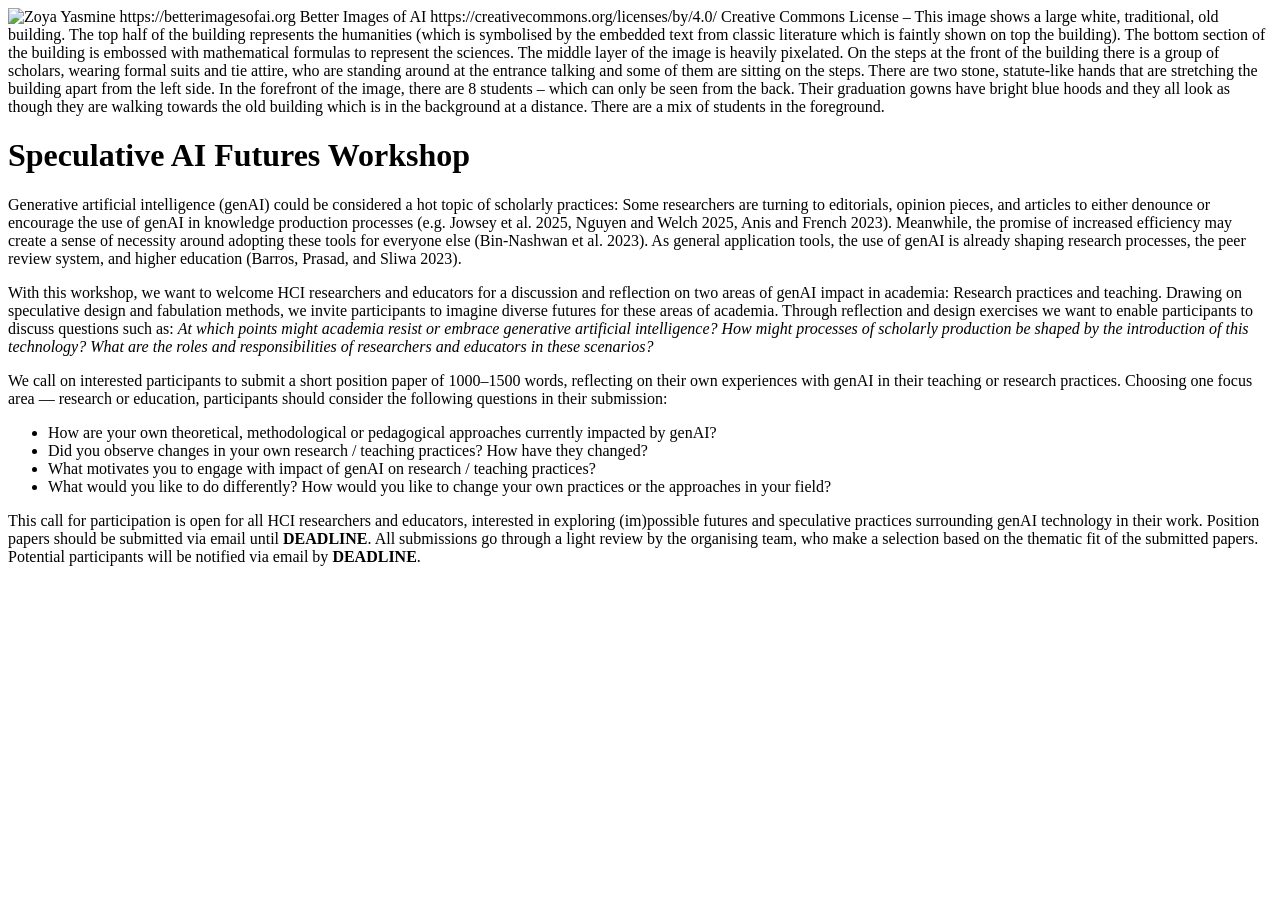
==== index.html @ 3a95a03b "Adding teaser image" ====
<!DOCTYPE html>
<html class="scroll-smooth" lang="de">
<head>
    <meta charset="UTF-8">
    <meta content="width=device-width, initial-scale=1.0" name="viewport">
    <title>Carrier Bag of HCI Workshop</title>
    <link href="./img/favicon.png" rel="icon">
    <script src="./src/main.js" type="module"></script>
    <link href="./src/input.css" rel="stylesheet">
</head>

<body>
<main class="pattern-vertical-lines pattern-white pattern-bg-offWhite pattern-opacity-100 bg-offWhite pattern-size-4 min-h-screen">
    <div class="max-w-5xl mx-auto min-h-screen flex flex-col items-center justify-center bg-gradient-to-br from-indigo-500 to-purple-600 rounded-2xl p-12 text-left space-y-4"
         id="cfp">
        <img alt="Zoya Yasmine https://betterimagesofai.org Better Images of AI https://creativecommons.org/licenses/by/4.0/ Creative Commons License – This image shows a large white, traditional, old building. The top half of the building represents the humanities (which is symbolised by the embedded text from classic literature which is faintly shown on top the building). The bottom section of the building is embossed with mathematical formulas to represent the sciences. The middle layer of the image is heavily pixelated. On the steps at the front of the building there is a group of scholars, wearing formal suits and tie attire, who are standing around at the entrance talking and some of them are sitting on the steps. There are two stone, statute-like hands that are stretching the building apart from the left side. In the forefront of the image, there are 8 students – which can only be seen from the back. Their graduation gowns have bright blue hoods and they all look as though they are walking towards the old building which is in the background at a distance. There are a mix of students in the foreground."
             class="w-full max-w-lg rounded-lg"
             src="./img/twoCultures.png">
        <h1 class="text-3xl">Speculative AI Futures Workshop</h1>
        <p>
            Generative artificial intelligence (genAI) could be considered a hot topic of scholarly practices: Some
            researchers are turning to editorials, opinion pieces, and articles to either denounce or encourage the use
            of genAI in knowledge production processes (e.g. Jowsey et al. 2025, Nguyen and Welch 2025, Anis and French
            2023). Meanwhile, the promise of increased efficiency may create a sense of necessity around adopting these
            tools for everyone else (Bin-Nashwan et al. 2023). As general application tools, the use of genAI is already
            shaping research processes, the peer review system, and higher education (Barros, Prasad, and Sliwa 2023).
        </p>
        <p>
            With this workshop, we want to welcome HCI researchers and educators for a discussion and reflection on two
            areas of genAI impact in academia: Research practices and teaching. Drawing on speculative design and
            fabulation methods, we invite participants to imagine diverse futures for these areas of academia. Through
            reflection and design exercises we want to enable participants to discuss questions such as: <em>At which
            points might academia resist or embrace generative artificial intelligence? How might processes of scholarly
            production be shaped by the introduction of this technology? What are the roles and responsibilities of
            researchers and educators in these scenarios?</em>
        </p>
        <p>
            We call on interested participants to submit a short position paper of 1000–1500 words, reflecting on their
            own experiences with genAI in their teaching or research practices. Choosing one focus area — research or
            education, participants should consider the following questions in their submission:
        </p>
        <ul class="list-disc pl-6 space-y-2">
            <li>How are your own theoretical, methodological or pedagogical approaches currently impacted by genAI?</li>
            <li>Did you observe changes in your own research / teaching practices? How have they changed?</li>
            <li>What motivates you to engage with impact of genAI on research / teaching practices?</li>
            <li>What would you like to do differently? How would you like to change your own practices or the approaches
                in your field?
            </li>
        </ul>
        <p>
            This call for participation is open for all HCI researchers and educators, interested in exploring
            (im)possible futures and speculative practices surrounding genAI technology in their work. Position papers
            should be submitted via email until <strong>DEADLINE</strong>. All submissions go through a light review by
            the organising team, who make a selection based on the thematic fit of the submitted papers. Potential
            participants will be notified via email by <strong>DEADLINE</strong>.
        </p>
    </div>
</main>
</body>

</html>
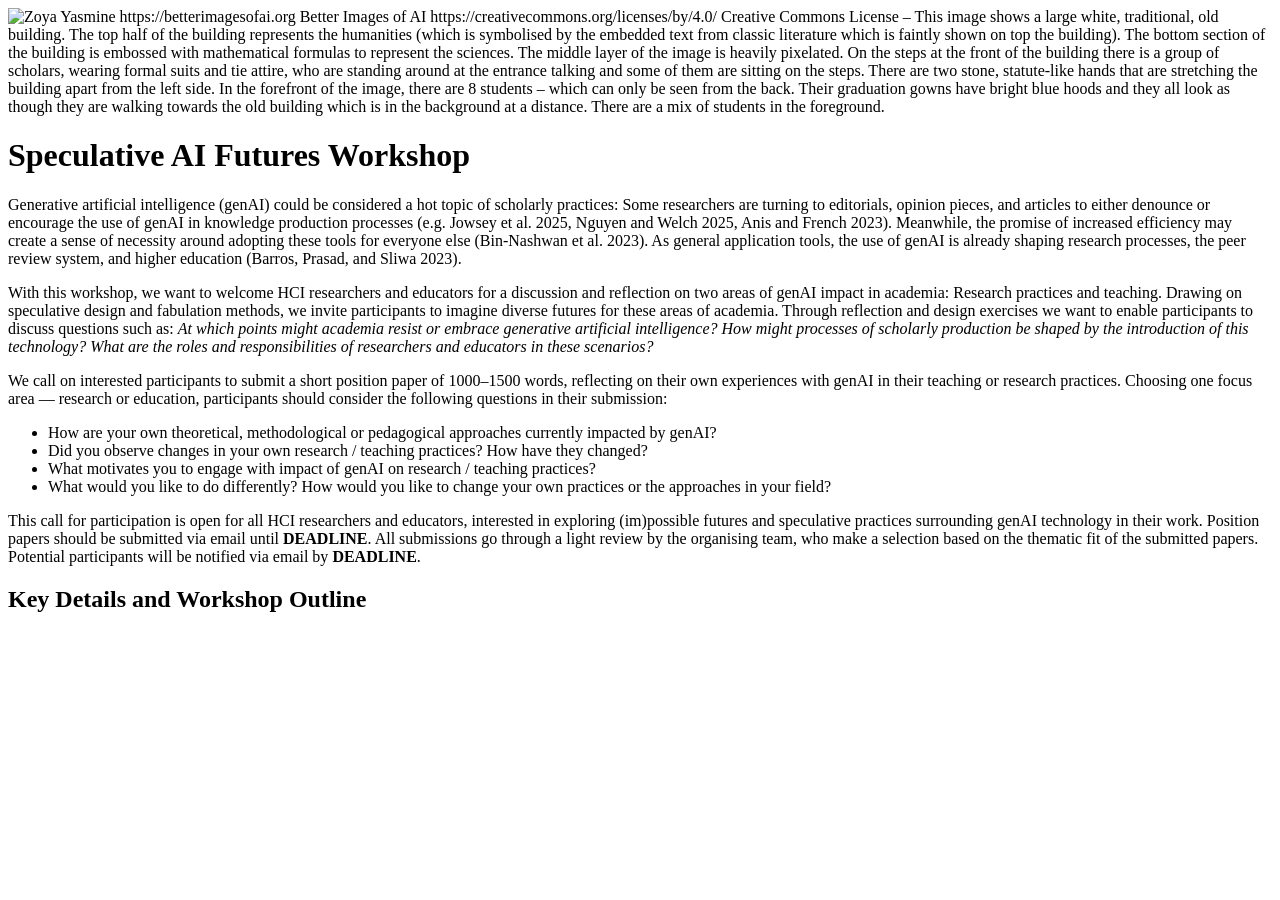
==== commit b0388463: "Update index.html change of page title add h2 for key dates and workshop outline" ====
--- a/index.html
+++ b/index.html
@@ -3,7 +3,7 @@
 <head>
     <meta charset="UTF-8">
     <meta content="width=device-width, initial-scale=1.0" name="viewport">
-    <title>Carrier Bag of HCI Workshop</title>
+    <title>Speculative AI Futures Workshop</title>
     <link href="./img/favicon.png" rel="icon">
     <script src="./src/main.js" type="module"></script>
     <link href="./src/input.css" rel="stylesheet">
@@ -54,6 +54,7 @@
             the organising team, who make a selection based on the thematic fit of the submitted papers. Potential
             participants will be notified via email by <strong>DEADLINE</strong>.
         </p>
+        <h2 class="text-3xl">Key Details and Workshop Outline</h2>
     </div>
 </main>
 </body>
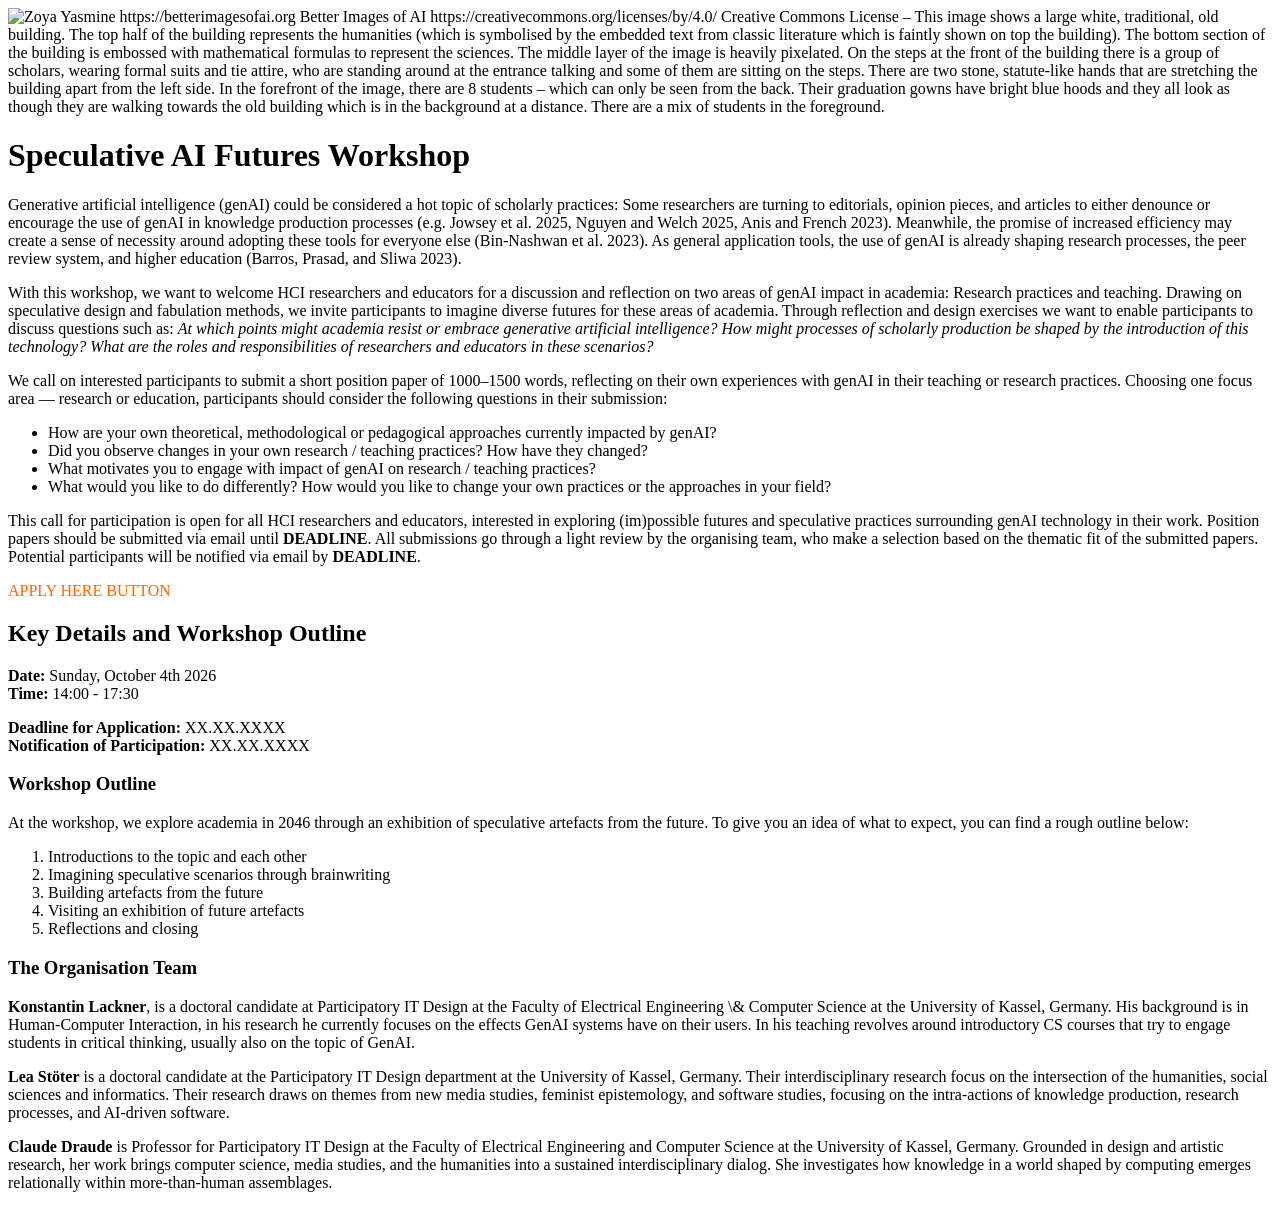
==== commit 698fec29: "Update index.html added information (in text) on workshop for publication" ====
--- a/index.html
+++ b/index.html
@@ -54,7 +54,37 @@
             the organising team, who make a selection based on the thematic fit of the submitted papers. Potential
             participants will be notified via email by <strong>DEADLINE</strong>.
         </p>
-        <h2 class="text-3xl">Key Details and Workshop Outline</h2>
+        <p><span style="color: #ff6600;">APPLY HERE BUTTON</span></p>
+        <h2>Key Details and Workshop Outline</h2>
+        <p><strong>Date:</strong> Sunday, October 4th 2026<br />
+        <strong>Time:</strong> 14:00 - 17:30</p>
+        <p><strong>Deadline for Application:</strong> XX.XX.XXXX<br />
+        <strong>Notification of Participation:</strong> XX.XX.XXXX</p>
+        <h3>Workshop Outline</h3>
+        <p>At the workshop, we explore academia in 2046 through an exhibition of speculative artefacts from the future. To give you an idea of what to expect, you can find a rough outline below:</p>
+        <ol>
+        <li>Introductions to the topic and each other</li>
+        <li>Imagining speculative scenarios through brainwriting</li>
+        <li>Building artefacts from the future</li>
+        <li>Visiting an exhibition of future artefacts</li>
+        <li>Reflections and closing</li>
+        </ol>
+        <h3>The Organisation Team</h3>
+        <p>
+            <strong>Konstantin Lackner</strong>, is a doctoral candidate at Participatory IT Design at the Faculty of Electrical Engineering \&amp; Computer Science at the University of Kassel, Germany. 
+            His background is in Human-Computer Interaction, in his research he currently focuses on the effects GenAI systems have on their users. 
+            In his teaching revolves around introductory CS courses that try to engage students in critical thinking, usually also on the topic of GenAI.&nbsp;
+        </p>
+        <p>
+            <strong>Lea St&ouml;ter</strong> is a doctoral candidate at the Participatory IT Design department at the University of Kassel, Germany. 
+            Their interdisciplinary research focus on the intersection of the humanities, social sciences and informatics. 
+            Their research draws on themes from new media studies, feminist epistemology, and software studies, focusing on the intra-actions of knowledge production, research processes, and AI-driven software.&nbsp;
+        </p>
+        <p>
+            <strong>Claude Draude</strong> is Professor for Participatory IT Design at the Faculty of Electrical Engineering and Computer Science at the University of Kassel, Germany. 
+            Grounded in design and artistic research, her work brings computer science, media studies, and the humanities into a sustained interdisciplinary dialog. 
+            She investigates how knowledge in a world shaped by computing emerges relationally within more-than-human assemblages.
+        </p>
     </div>
 </main>
 </body>
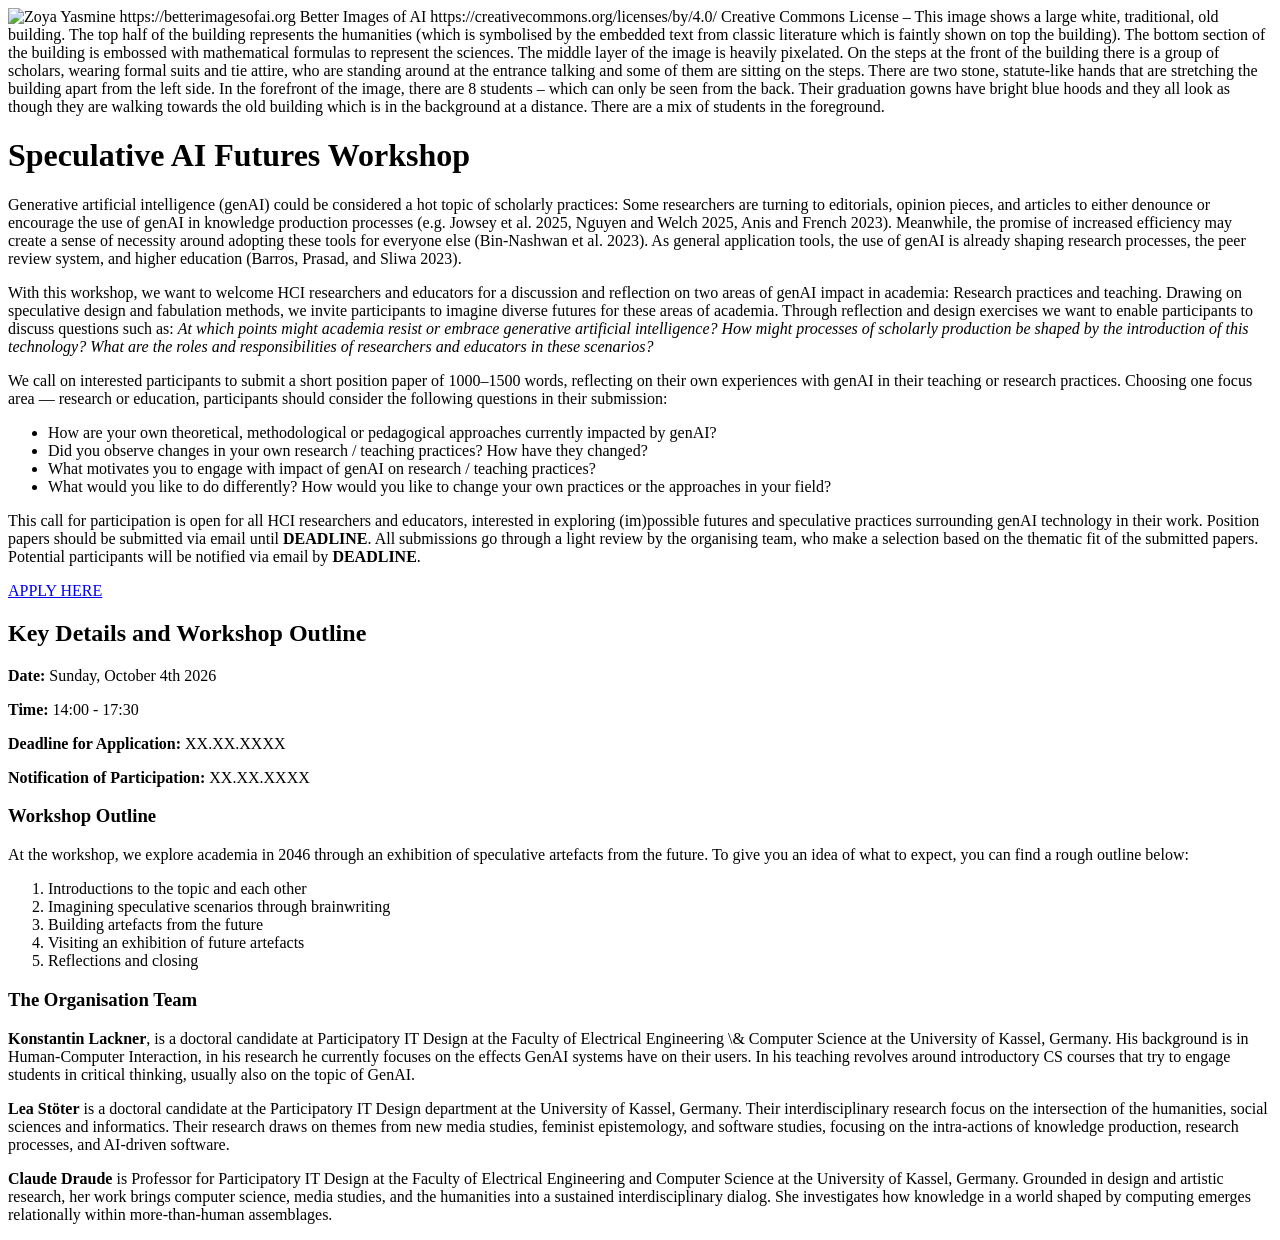
==== commit 85965605: "UPDATE Lea changes" ====
--- a/index.html
+++ b/index.html
@@ -11,12 +11,15 @@
 
 <body>
 <main class="pattern-vertical-lines pattern-white pattern-bg-offWhite pattern-opacity-100 bg-offWhite pattern-size-4 min-h-screen">
-    <div class="max-w-5xl mx-auto min-h-screen flex flex-col items-center justify-center bg-gradient-to-br from-indigo-500 to-purple-600 rounded-2xl p-12 text-left space-y-4"
+    <div class="max-w-5xl mx-auto flex flex-col items-center justify-center bg-gradient-to-br from-indigo-500 to-purple-600 rounded-2xl pt-12 pb-6 text-left space-y-4"
          id="cfp">
         <img alt="Zoya Yasmine https://betterimagesofai.org Better Images of AI https://creativecommons.org/licenses/by/4.0/ Creative Commons License – This image shows a large white, traditional, old building. The top half of the building represents the humanities (which is symbolised by the embedded text from classic literature which is faintly shown on top the building). The bottom section of the building is embossed with mathematical formulas to represent the sciences. The middle layer of the image is heavily pixelated. On the steps at the front of the building there is a group of scholars, wearing formal suits and tie attire, who are standing around at the entrance talking and some of them are sitting on the steps. There are two stone, statute-like hands that are stretching the building apart from the left side. In the forefront of the image, there are 8 students – which can only be seen from the back. Their graduation gowns have bright blue hoods and they all look as though they are walking towards the old building which is in the background at a distance. There are a mix of students in the foreground."
              class="w-full max-w-lg rounded-lg"
              src="./img/twoCultures.png">
         <h1 class="text-3xl">Speculative AI Futures Workshop</h1>
+    </div>
+    <div class="max-w-5xl mx-auto min-h-screen flex flex-col items-start justify-center bg-gradient-to-br from-indigo-500 to-purple-600 rounded-2xl pb-12 text-left space-y-4"
+         id="cfp">
         <p>
             Generative artificial intelligence (genAI) could be considered a hot topic of scholarly practices: Some
             researchers are turning to editorials, opinion pieces, and articles to either denounce or encourage the use
@@ -54,36 +57,53 @@
             the organising team, who make a selection based on the thematic fit of the submitted papers. Potential
             participants will be notified via email by <strong>DEADLINE</strong>.
         </p>
-        <p><span style="color: #ff6600;">APPLY HERE BUTTON</span></p>
-        <h2>Key Details and Workshop Outline</h2>
-        <p><strong>Date:</strong> Sunday, October 4th 2026<br />
-        <strong>Time:</strong> 14:00 - 17:30</p>
-        <p><strong>Deadline for Application:</strong> XX.XX.XXXX<br />
-        <strong>Notification of Participation:</strong> XX.XX.XXXX</p>
-        <h3>Workshop Outline</h3>
-        <p>At the workshop, we explore academia in 2046 through an exhibition of speculative artefacts from the future. To give you an idea of what to expect, you can find a rough outline below:</p>
-        <ol>
-        <li>Introductions to the topic and each other</li>
-        <li>Imagining speculative scenarios through brainwriting</li>
-        <li>Building artefacts from the future</li>
-        <li>Visiting an exhibition of future artefacts</li>
-        <li>Reflections and closing</li>
+
+        <a href="mailto:l.stoter@uni-kassel.de?subject=Position%20Paper%20–%20Speculative%20AI%20Futures%20Workshop%20–%20NordiCHI%202026"
+           class="inline-block px-6 py-2.5 text-white bg-pastelPurpleLight
+          text-sm font-medium rounded-lg hover:bg-green-500 hover:text-black hover:bg-pastelPurple
+          transition-colors font-bold">
+            APPLY HERE
+        </a>
+
+        <h2 class="text-2xl">Key Details and Workshop Outline</h2>
+        <p><strong>Date:</strong> Sunday, October 4th 2026</p>
+        <p><strong>Time:</strong> 14:00 - 17:30</p>
+        <p><strong>Deadline for Application:</strong> XX.XX.XXXX</p>
+        <p><strong>Notification of Participation:</strong> XX.XX.XXXX</p>
+        <h3 class="text-xl">Workshop Outline</h3>
+        <p>At the workshop, we explore academia in 2046 through an exhibition of speculative artefacts from the future.
+            To give you an idea of what to expect, you can find a rough outline below:</p>
+        <ol class="list-decimal list-inside">
+            <li>Introductions to the topic and each other</li>
+            <li>Imagining speculative scenarios through brainwriting</li>
+            <li>Building artefacts from the future</li>
+            <li>Visiting an exhibition of future artefacts</li>
+            <li>Reflections and closing</li>
         </ol>
-        <h3>The Organisation Team</h3>
+        <h3 class="text-xl">The Organisation Team</h3>
         <p>
-            <strong>Konstantin Lackner</strong>, is a doctoral candidate at Participatory IT Design at the Faculty of Electrical Engineering \&amp; Computer Science at the University of Kassel, Germany. 
-            His background is in Human-Computer Interaction, in his research he currently focuses on the effects GenAI systems have on their users. 
-            In his teaching revolves around introductory CS courses that try to engage students in critical thinking, usually also on the topic of GenAI.&nbsp;
+            <strong>Konstantin Lackner</strong>, is a doctoral candidate at Participatory IT Design at the Faculty of
+            Electrical Engineering \&amp; Computer Science at the University of Kassel, Germany.
+            His background is in Human-Computer Interaction, in his research he currently focuses on the effects GenAI
+            systems have on their users.
+            In his teaching revolves around introductory CS courses that try to engage students in critical thinking,
+            usually also on the topic of GenAI.&nbsp;
         </p>
         <p>
-            <strong>Lea St&ouml;ter</strong> is a doctoral candidate at the Participatory IT Design department at the University of Kassel, Germany. 
-            Their interdisciplinary research focus on the intersection of the humanities, social sciences and informatics. 
-            Their research draws on themes from new media studies, feminist epistemology, and software studies, focusing on the intra-actions of knowledge production, research processes, and AI-driven software.&nbsp;
+            <strong>Lea St&ouml;ter</strong> is a doctoral candidate at the Participatory IT Design department at the
+            University of Kassel, Germany.
+            Their interdisciplinary research focus on the intersection of the humanities, social sciences and
+            informatics.
+            Their research draws on themes from new media studies, feminist epistemology, and software studies, focusing
+            on the intra-actions of knowledge production, research processes, and AI-driven software.&nbsp;
         </p>
         <p>
-            <strong>Claude Draude</strong> is Professor for Participatory IT Design at the Faculty of Electrical Engineering and Computer Science at the University of Kassel, Germany. 
-            Grounded in design and artistic research, her work brings computer science, media studies, and the humanities into a sustained interdisciplinary dialog. 
-            She investigates how knowledge in a world shaped by computing emerges relationally within more-than-human assemblages.
+            <strong>Claude Draude</strong> is Professor for Participatory IT Design at the Faculty of Electrical
+            Engineering and Computer Science at the University of Kassel, Germany.
+            Grounded in design and artistic research, her work brings computer science, media studies, and the
+            humanities into a sustained interdisciplinary dialog.
+            She investigates how knowledge in a world shaped by computing emerges relationally within more-than-human
+            assemblages.
         </p>
     </div>
 </main>
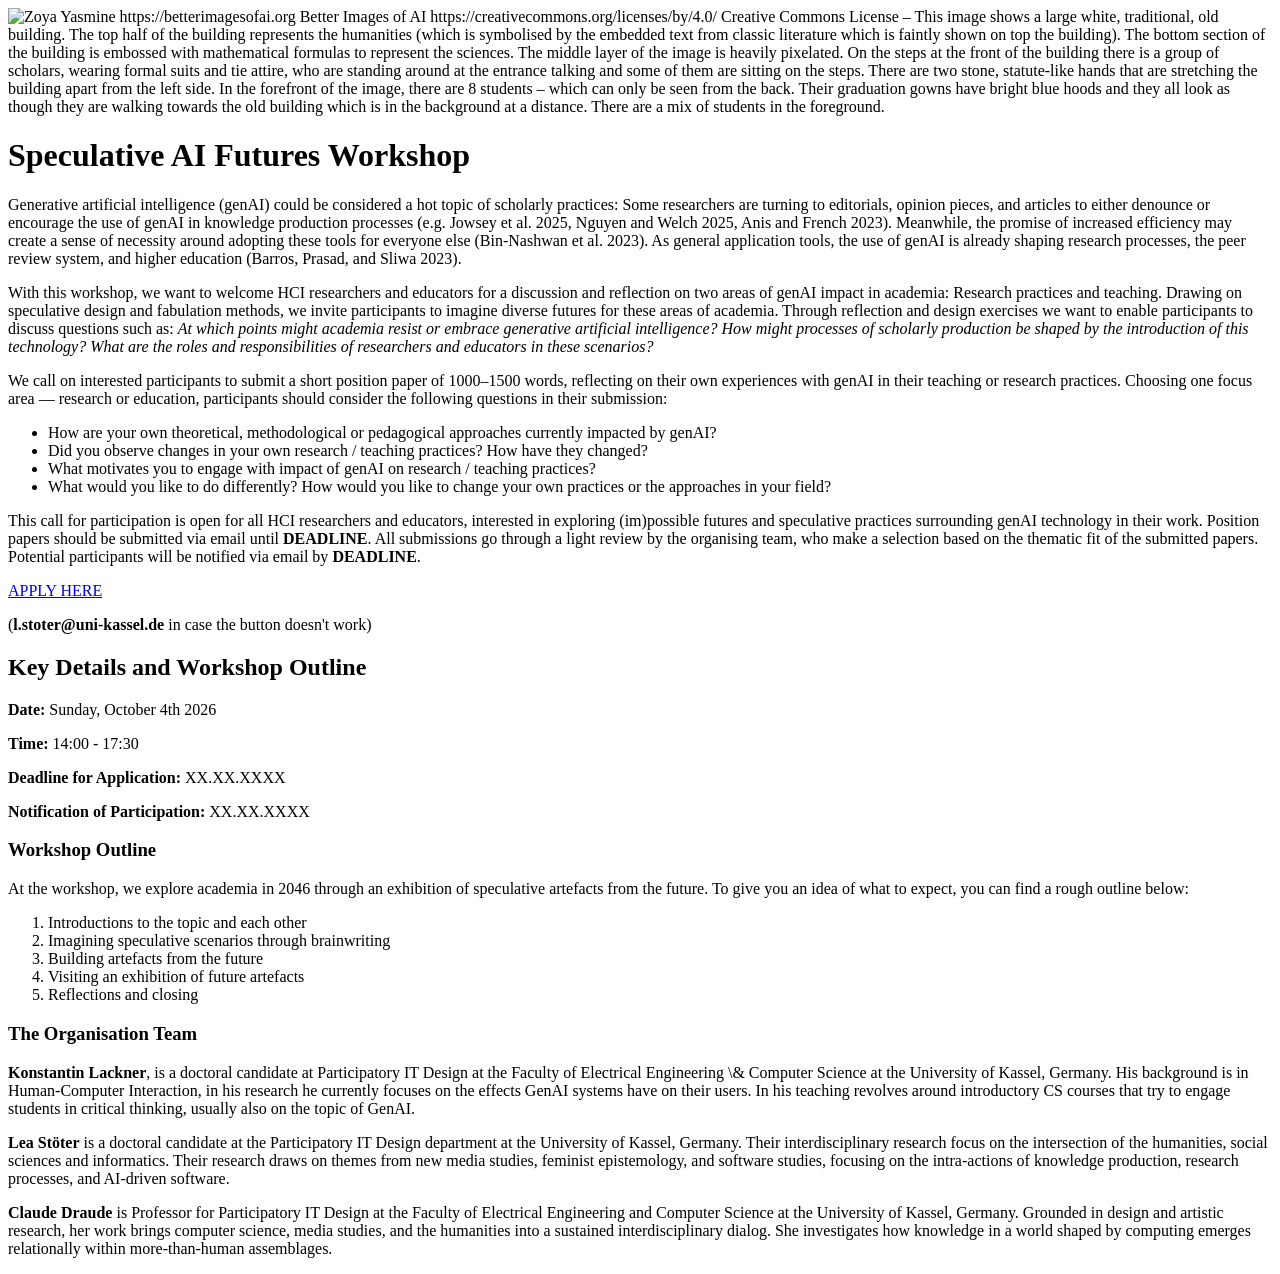
==== commit 411ba07b: "ADD mail in text form" ====
--- a/index.html
+++ b/index.html
@@ -10,7 +10,7 @@
 </head>
 
 <body>
-<main class="pattern-vertical-lines pattern-white pattern-bg-offWhite pattern-opacity-100 bg-offWhite pattern-size-4 min-h-screen">
+<main class="bg-white min-h-screen mx-6">
     <div class="max-w-5xl mx-auto flex flex-col items-center justify-center bg-gradient-to-br from-indigo-500 to-purple-600 rounded-2xl pt-12 pb-6 text-left space-y-4"
          id="cfp">
         <img alt="Zoya Yasmine https://betterimagesofai.org Better Images of AI https://creativecommons.org/licenses/by/4.0/ Creative Commons License – This image shows a large white, traditional, old building. The top half of the building represents the humanities (which is symbolised by the embedded text from classic literature which is faintly shown on top the building). The bottom section of the building is embossed with mathematical formulas to represent the sciences. The middle layer of the image is heavily pixelated. On the steps at the front of the building there is a group of scholars, wearing formal suits and tie attire, who are standing around at the entrance talking and some of them are sitting on the steps. There are two stone, statute-like hands that are stretching the building apart from the left side. In the forefront of the image, there are 8 students – which can only be seen from the back. Their graduation gowns have bright blue hoods and they all look as though they are walking towards the old building which is in the background at a distance. There are a mix of students in the foreground."
@@ -64,6 +64,7 @@
           transition-colors font-bold">
             APPLY HERE
         </a>
+        <p>(<strong>l.stoter@uni-kassel.de</strong> in case the button doesn't work)</p>
 
         <h2 class="text-2xl">Key Details and Workshop Outline</h2>
         <p><strong>Date:</strong> Sunday, October 4th 2026</p>
@@ -108,5 +109,4 @@
     </div>
 </main>
 </body>
-
-</html>
+</html>
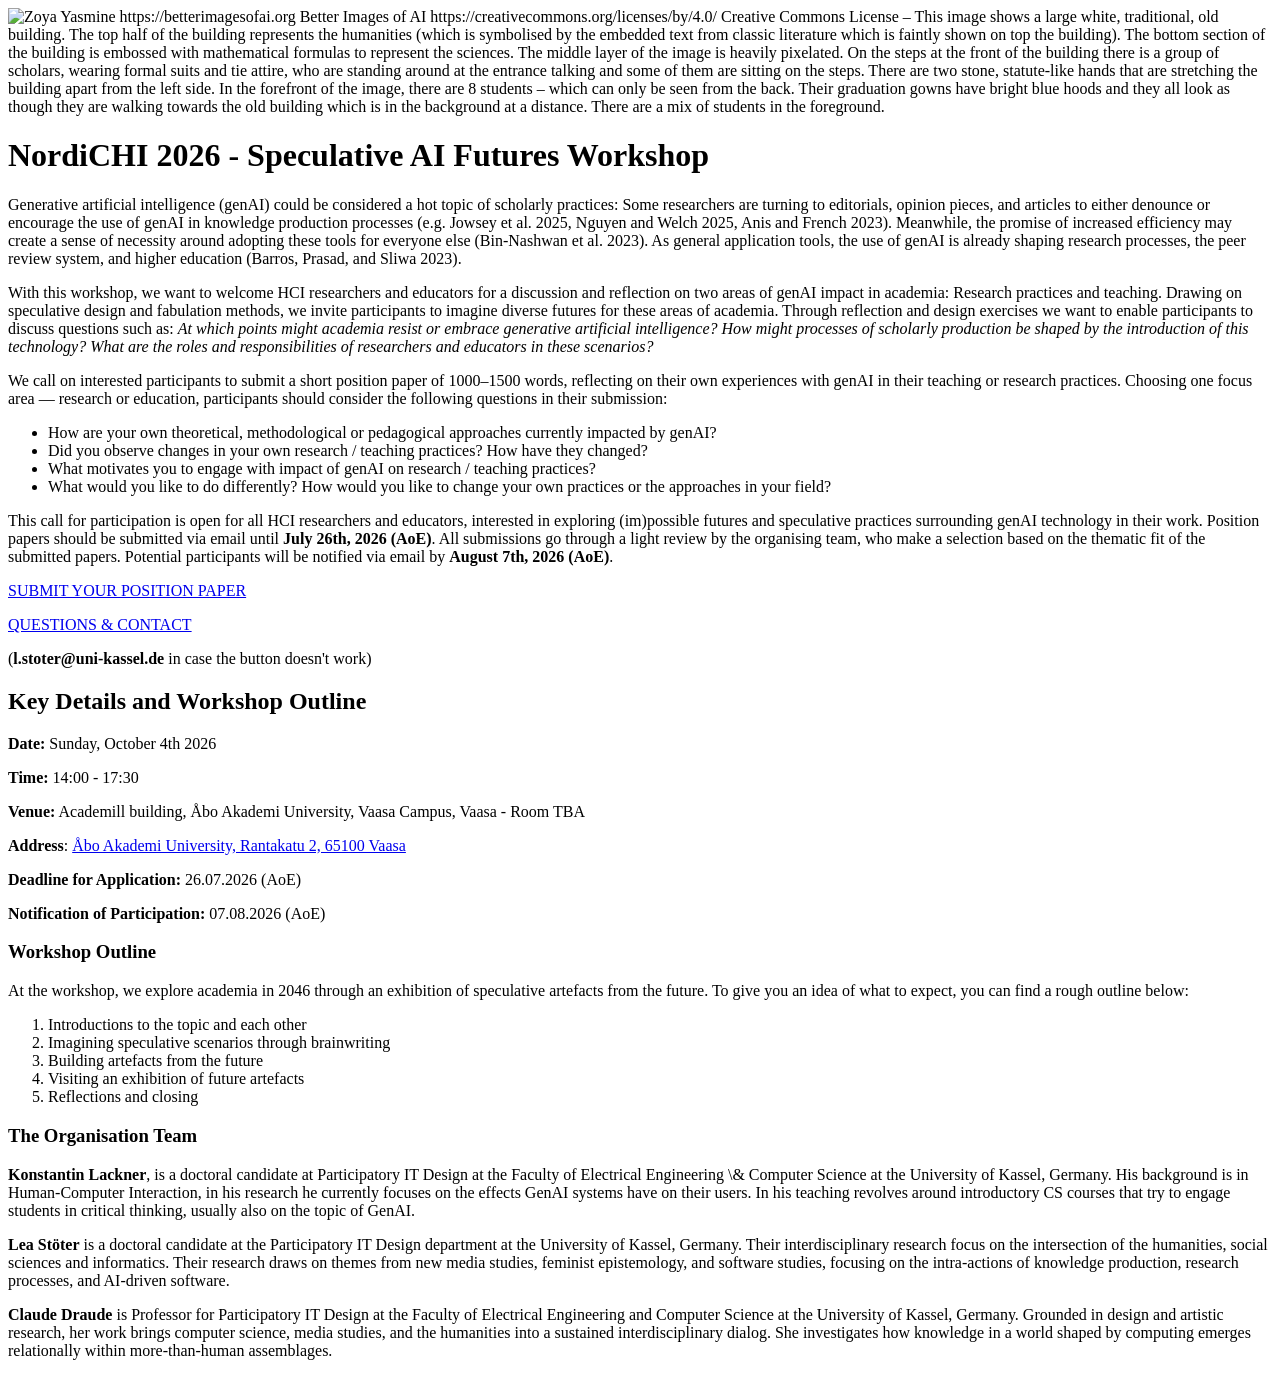
==== commit 564f72f7: "fixing heat related issues" ====
--- a/index.html
+++ b/index.html
@@ -16,7 +16,7 @@
         <img alt="Zoya Yasmine https://betterimagesofai.org Better Images of AI https://creativecommons.org/licenses/by/4.0/ Creative Commons License – This image shows a large white, traditional, old building. The top half of the building represents the humanities (which is symbolised by the embedded text from classic literature which is faintly shown on top the building). The bottom section of the building is embossed with mathematical formulas to represent the sciences. The middle layer of the image is heavily pixelated. On the steps at the front of the building there is a group of scholars, wearing formal suits and tie attire, who are standing around at the entrance talking and some of them are sitting on the steps. There are two stone, statute-like hands that are stretching the building apart from the left side. In the forefront of the image, there are 8 students – which can only be seen from the back. Their graduation gowns have bright blue hoods and they all look as though they are walking towards the old building which is in the background at a distance. There are a mix of students in the foreground."
              class="w-full max-w-lg rounded-lg"
              src="./img/twoCultures.png">
-        <h1 class="text-3xl">Speculative AI Futures Workshop</h1>
+        <h1 class="text-3xl">NordiCHI 2026 - Speculative AI Futures Workshop</h1>
     </div>
     <div class="max-w-5xl mx-auto min-h-screen flex flex-col items-start justify-center bg-gradient-to-br from-indigo-500 to-purple-600 rounded-2xl pb-12 text-left space-y-4"
          id="cfp">
@@ -53,24 +53,34 @@
         <p>
             This call for participation is open for all HCI researchers and educators, interested in exploring
             (im)possible futures and speculative practices surrounding genAI technology in their work. Position papers
-            should be submitted via email until <strong>DEADLINE</strong>. All submissions go through a light review by
-            the organising team, who make a selection based on the thematic fit of the submitted papers. Potential
-            participants will be notified via email by <strong>DEADLINE</strong>.
+            should be submitted via email until <strong>July 26th, 2026 (AoE)</strong>. All submissions go through a light review by the organising team, who make a selection based on the thematic fit of the submitted papers. Potential
+            participants will be notified via email by <strong>August 7th, 2026 (AoE)</strong>.
         </p>
 
         <a href="mailto:l.stoter@uni-kassel.de?subject=Position%20Paper%20–%20Speculative%20AI%20Futures%20Workshop%20–%20NordiCHI%202026"
            class="inline-block px-6 py-2.5 text-white bg-pastelPurpleLight
           text-sm font-medium rounded-lg hover:bg-green-500 hover:text-black hover:bg-pastelPurple
           transition-colors font-bold">
-            APPLY HERE
+            SUBMIT YOUR POSITION PAPER
+        </a>
+        <p></p>
+        <a href="mailto:l.stoter@uni-kassel.de?subject=Question%20About%20Speculative%20AI%20Futures%20Workshop%20–%20NordiCHI%202026"
+           class="inline-block px-6 py-2.5 text-white bg-pastelPurpleLight
+          text-sm font-medium rounded-lg hover:bg-green-500 hover:text-black hover:bg-cyan-700
+          transition-colors font-bold">
+            QUESTIONS & CONTACT
         </a>
         <p>(<strong>l.stoter@uni-kassel.de</strong> in case the button doesn't work)</p>
 
         <h2 class="text-2xl">Key Details and Workshop Outline</h2>
         <p><strong>Date:</strong> Sunday, October 4th 2026</p>
         <p><strong>Time:</strong> 14:00 - 17:30</p>
-        <p><strong>Deadline for Application:</strong> XX.XX.XXXX</p>
-        <p><strong>Notification of Participation:</strong> XX.XX.XXXX</p>
+        <p><strong>Venue:</strong> Academill building, Åbo Akademi University, Vaasa Campus, Vaasa - Room TBA</p>
+        <p><strong>Address</strong>: <a class="underline hover:bg-sky-500" href="https://maps.app.goo.gl/EadBiNbTPy5ejrDV8" target="_blank">Åbo Akademi University, Rantakatu 2, 65100 Vaasa</a></p>
+        <p></p>
+        <p><strong>Deadline for Application:</strong> 26.07.2026 (AoE)</p>
+        <p><strong>Notification of Participation:</strong> 07.08.2026 (AoE)</p>
+        <p></p>
         <h3 class="text-xl">Workshop Outline</h3>
         <p>At the workshop, we explore academia in 2046 through an exhibition of speculative artefacts from the future.
             To give you an idea of what to expect, you can find a rough outline below:</p>
